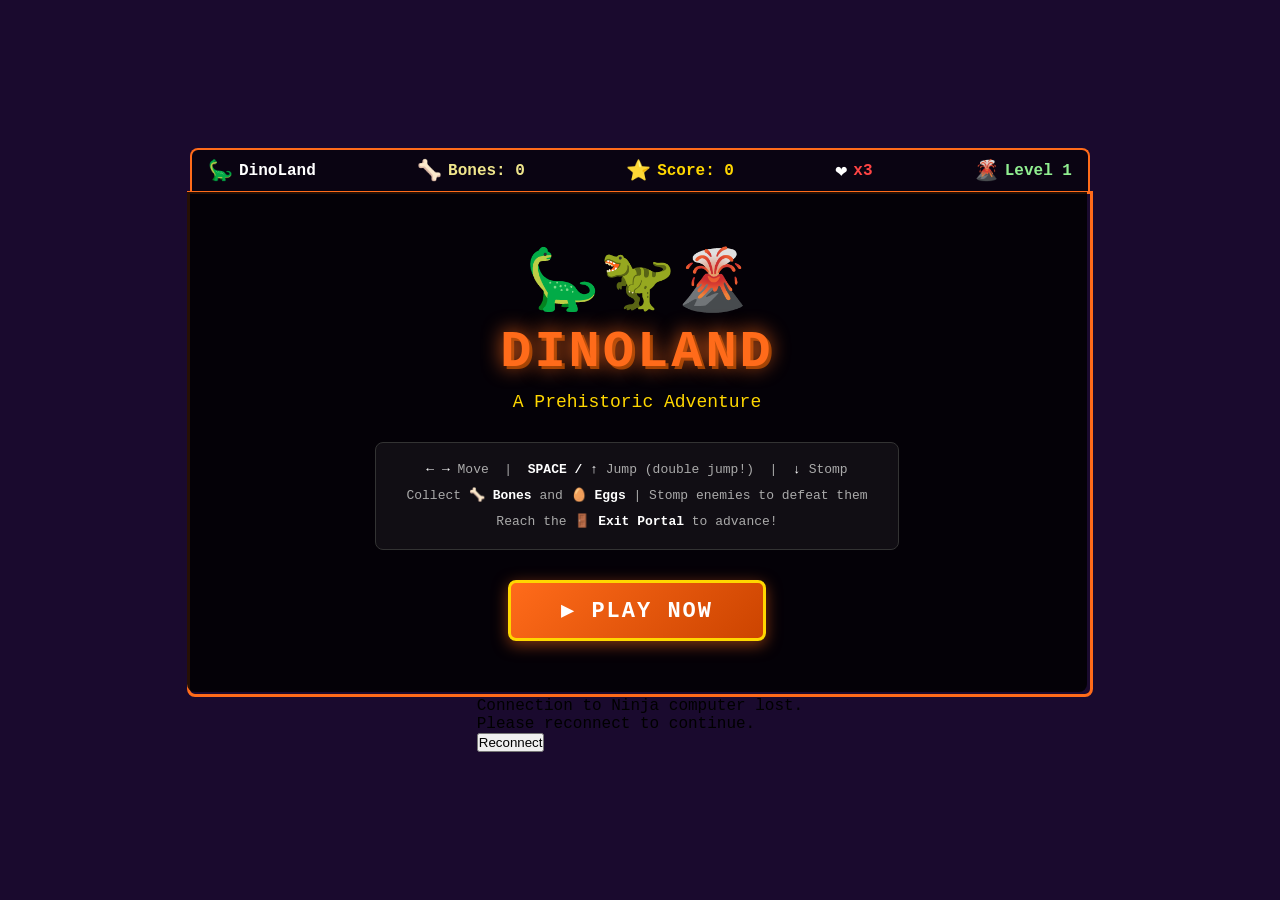
==== Python/index.html @ 8aef4c1a "Add files via upload" ====
<!DOCTYPE html>
<html lang="en">
<head>
  <meta charset="UTF-8">
  <meta name="viewport" content="width=device-width, initial-scale=1.0">
  <title>🦕 DinoLand - Prehistoric Platformer</title>
  <style>
    * { margin: 0; padding: 0; box-sizing: border-box; }
    
    body {
        background: #1a0a2e;
        display: flex;
        flex-direction: column;
        align-items: center;
        justify-content: center;
        height: 100vh;
        font-family: 'Courier New', monospace;
        overflow: hidden;
    }
    
    #game-wrapper {
        position: relative;
        display: flex;
        flex-direction: column;
        align-items: center;
    }
    
    #hud {
        width: 900px;
        display: flex;
        justify-content: space-between;
        align-items: center;
        padding: 8px 16px;
        background: rgba(0,0,0,0.6);
        border: 2px solid #ff6b1a;
        border-bottom: none;
        border-radius: 8px 8px 0 0;
        color: #fff;
        font-size: 16px;
        font-weight: bold;
    }
    
    .hud-item { display: flex; align-items: center; gap: 6px; }
    .hud-item span:first-child { font-size: 20px; }
    #lives-display { color: #ff4444; }
    #score-display { color: #ffd700; }
    #bones-display { color: #f0e68c; }
    #level-display { color: #90ee90; }
    
    canvas {
        border: 3px solid #ff6b1a;
        border-radius: 0 0 8px 8px;
        display: block;
        image-rendering: pixelated;
    }
    
    #overlay {
        position: absolute;
        top: 44px;
        left: 0;
        width: 900px;
        height: 500px;
        background: rgba(0,0,0,0.85);
        display: flex;
        flex-direction: column;
        align-items: center;
        justify-content: center;
        border-radius: 0 0 8px 8px;
        z-index: 10;
    }
    
    #overlay h1 {
        font-size: 52px;
        color: #ff6b1a;
        text-shadow: 0 0 20px #ff6b1a, 3px 3px 0 #8b3a00;
        margin-bottom: 10px;
        letter-spacing: 3px;
    }
    #overlay .subtitle {
        color: #ffd700;
        font-size: 18px;
        margin-bottom: 30px;
        text-align: center;
    }
    #overlay .controls-info {
        color: #aaa;
        font-size: 13px;
        text-align: center;
        margin-bottom: 30px;
        line-height: 2;
        background: rgba(255,255,255,0.05);
        padding: 14px 30px;
        border-radius: 8px;
        border: 1px solid #333;
    }
    #overlay .controls-info span { color: #fff; font-weight: bold; }
    #start-btn {
        padding: 14px 50px;
        font-size: 22px;
        font-family: 'Courier New', monospace;
        font-weight: bold;
        background: linear-gradient(135deg, #ff6b1a, #cc4400);
        color: white;
        border: 3px solid #ffd700;
        border-radius: 8px;
        cursor: pointer;
        text-transform: uppercase;
        letter-spacing: 2px;
        transition: all 0.2s;
        box-shadow: 0 4px 15px rgba(255,107,26,0.5);
    }
    #start-btn:hover {
        transform: translateY(-3px);
        box-shadow: 0 8px 25px rgba(255,107,26,0.8);
        background: linear-gradient(135deg, #ff8844, #ee5500);
    }
    #overlay .deco { font-size: 60px; margin-bottom: 5px; }
    
    #message-box {
        position: absolute;
        top: 50%;
        left: 50%;
        transform: translate(-50%, -50%);
        background: rgba(0,0,0,0.9);
        border: 3px solid #ffd700;
        border-radius: 12px;
        padding: 20px 40px;
        text-align: center;
        z-index: 20;
        display: none;
    }
    #message-box h2 { color: #ffd700; font-size: 28px; margin-bottom: 10px; }
    #message-box p { color: #fff; font-size: 16px; }
  </style>
  <script src="https://sites.super.myninja.ai/_assets/ninja-daytona-script.js"></script>
</head>
<body style="padding-top: 0px;">
  <div id="game-wrapper">
    <div id="hud">
      <div class="hud-item"><span>🦕</span> <span>DinoLand</span></div>
      <div class="hud-item"><span>🦴</span> <span id="bones-display">Bones: 0</span></div>
      <div class="hud-item"><span>⭐</span> <span id="score-display">Score: 0</span></div>
      <div class="hud-item"><span>❤️</span> <span id="lives-display">x3</span></div>
      <div class="hud-item"><span>🌋</span> <span id="level-display">Level 1</span></div>
    </div><canvas id="gameCanvas" width="900" height="500"></canvas>
    <div id="overlay">
      <div class="deco">🦕🦖🌋</div>
      <h1>DINOLAND</h1>
      <div class="subtitle">A Prehistoric Adventure</div>
      <div class="controls-info"><span>← →</span> Move  |  <span>SPACE / ↑</span> Jump (double jump!)  |  <span>↓</span>
        Stomp<br />
        Collect <span>🦴 Bones</span> and <span>🥚 Eggs</span> | Stomp enemies to defeat them<br />
        Reach the <span>🚪 Exit Portal</span> to advance!
      </div><button id="start-btn">▶ PLAY NOW</button>
    </div>
    <div id="message-box">
      <h2 id="msg-title"></h2>
      <p id="msg-body"></p>
    </div>
  </div>
  <div>

  </div>
  <div id="ninja-disconnect-overlay">
    <div id="ninja-disconnect-overlay-text">Connection to Ninja computer lost.</div>
    <div id="ninja-disconnect-overlay-text-2">Please reconnect to continue.</div><button
      id="ninja-disconnect-reconnect-button"><span id="ninja-disconnect-spinner"></span><span
        id="ninja-disconnect-button-text">Reconnect</span></button>
  </div>
  <script src="game.js"></script>
</body>
</html>
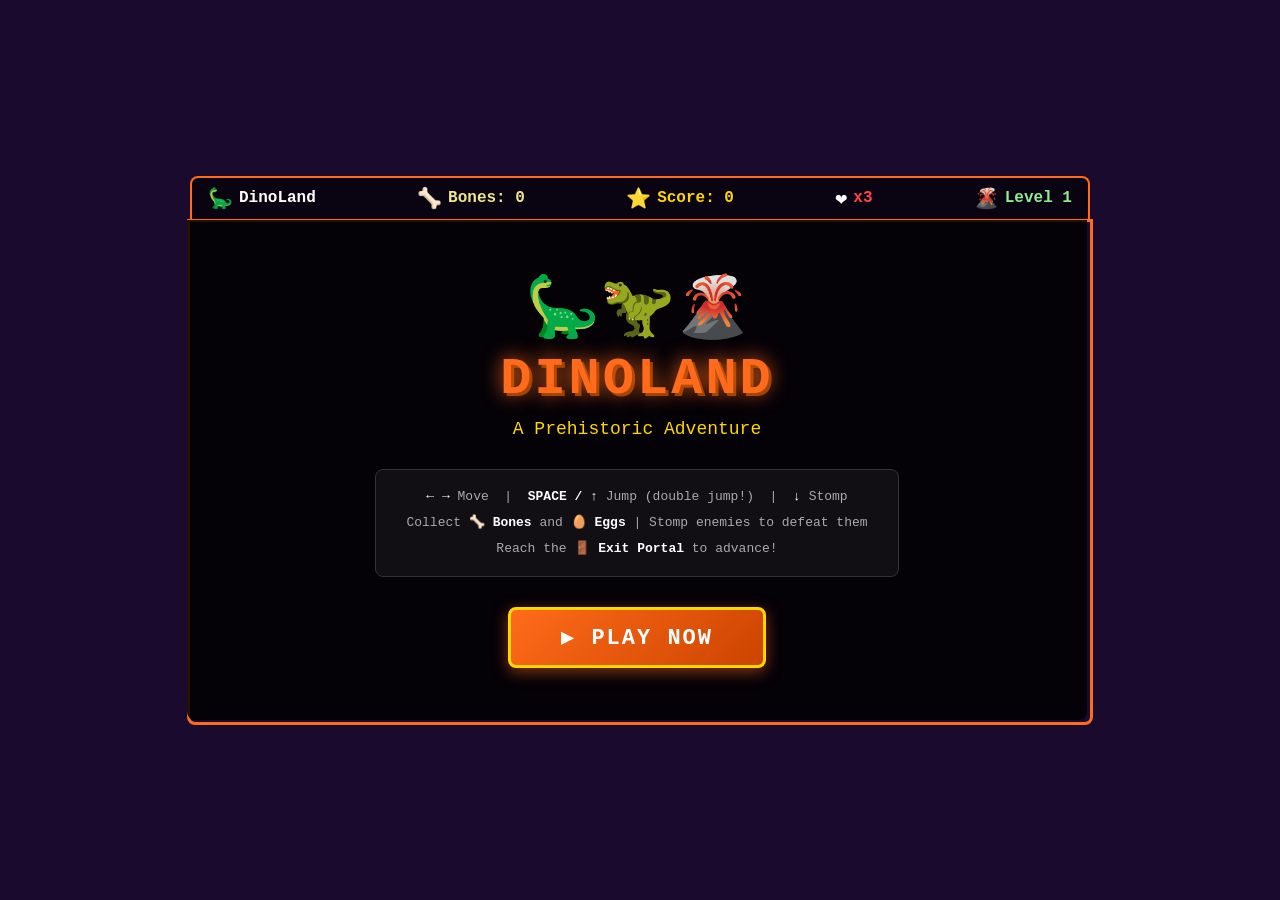
==== commit 1c3c3989: "Remove NinjaTech disconnect overlay and script Co-Authored-By: hivihaanb <hivihaanb@gmail.com>" ====
--- a/Python/index.html
+++ b/Python/index.html
@@ -132,7 +132,6 @@
     #message-box h2 { color: #ffd700; font-size: 28px; margin-bottom: 10px; }
     #message-box p { color: #fff; font-size: 16px; }
   </style>
-  <script src="https://sites.super.myninja.ai/_assets/ninja-daytona-script.js"></script>
 </head>
 <body style="padding-top: 0px;">
   <div id="game-wrapper">
@@ -158,15 +157,6 @@
       <p id="msg-body"></p>
     </div>
   </div>
-  <div>
-
-  </div>
-  <div id="ninja-disconnect-overlay">
-    <div id="ninja-disconnect-overlay-text">Connection to Ninja computer lost.</div>
-    <div id="ninja-disconnect-overlay-text-2">Please reconnect to continue.</div><button
-      id="ninja-disconnect-reconnect-button"><span id="ninja-disconnect-spinner"></span><span
-        id="ninja-disconnect-button-text">Reconnect</span></button>
-  </div>
   <script src="game.js"></script>
 </body>
 </html>
